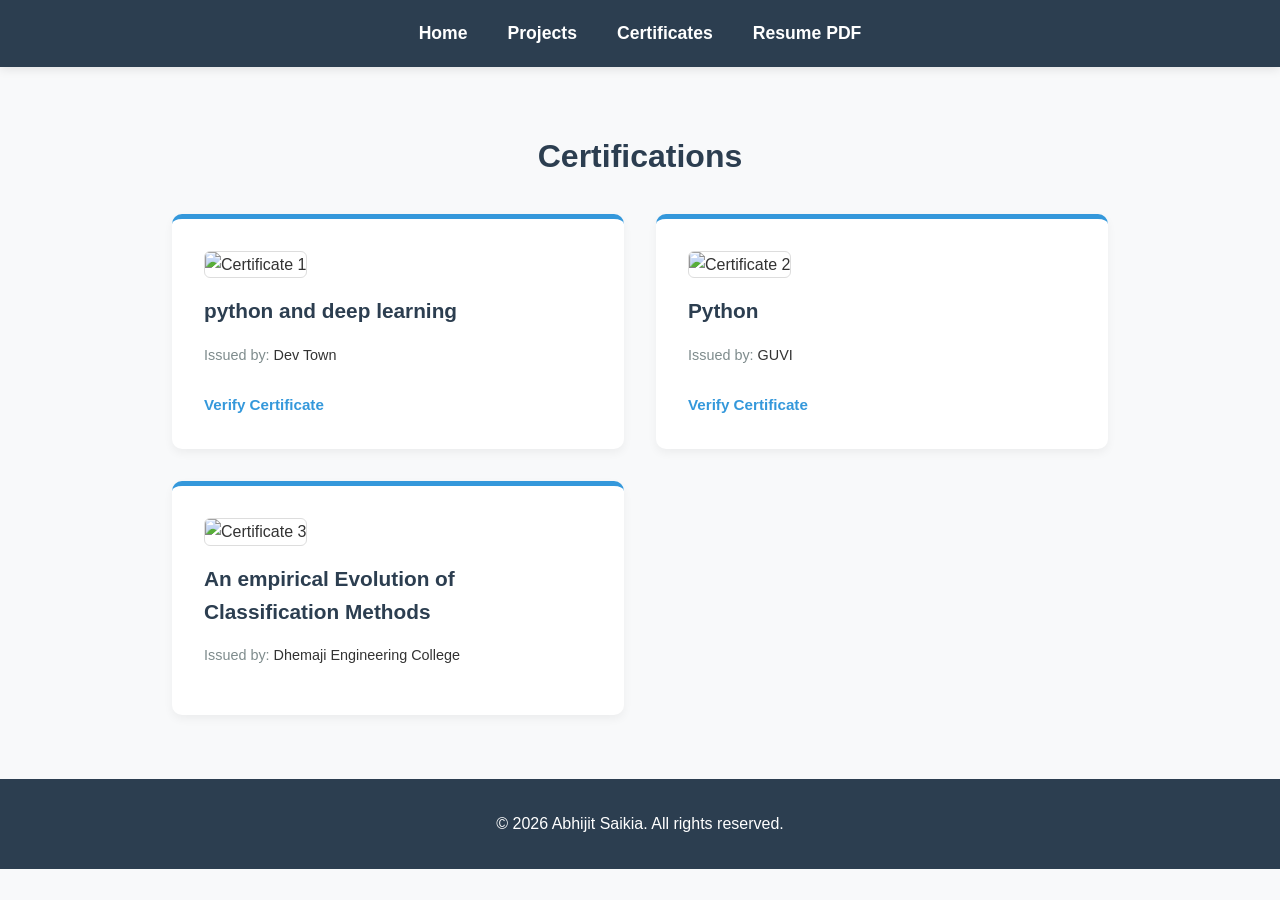
==== certificates.html @ 6fd138a2 "Add files via upload" ====
<!DOCTYPE html>
<html lang="en">
<head>
    <meta charset="UTF-8">
    <meta name="viewport" content="width=device-width, initial-scale=1.0">
    <title>My Certificates</title>
    <link rel="stylesheet" href="style.css">
</head>
<body>

    <header>
       <nav>
            <ul>
                <li><a href="index.html">Home</a></li>
                <li><a href="projects.html">Projects</a></li>
                <li><a href="certificates.html">Certificates</a></li>
                <li><a href="Abhijit_resume.pdf" target="_blank">Resume PDF</a></li>
            </ul>
        </nav>
    </header>

    <section class="section">
        <h2 class="section-title">Certifications</h2>
        <div class="card-grid">
            
            <div class="card">
                <img src="certificate/python and deep learning.jpg" alt="Certificate 1" class="cert-img">
                <h3>python and deep learning</h3>
                <p class="card-meta">Issued by: <a href="https://www.devtown.in/" target="_blank" style="text-decoration: none; color: #333;">Dev Town</a></p>
                <a href="https://www.cert.devtown.in/verify/1Iq6I5" target="_blank" class="verify-link">Verify Certificate</a>
            </div>
            
            <div class="card">
                <img src="certificate/Python .png" alt="Certificate 2" class="cert-img">
                <h3>Python</h3>
                <p class="card-meta">Issued by: <a href="https://www.guvi.in" target="_blank" style="text-decoration: none; color: #333;">GUVI</a></p>
                <a href="http://www.guvi.in/certificate?id=2fM5626GF1699u5yne" target="_blank" class="verify-link">Verify Certificate</a>
            </div>

             <div class="card">
                <img src="certificate/An empirical Evolution of Classification Methods.jpg" alt="Certificate 3" class="cert-img">
                <h3>An empirical Evolution of Classification Methods</h3>
                <p class="card-meta">Issued by: <a href="https://dec.ac.in/" target="_blank" style="text-decoration: none; color: #333;">Dhemaji Engineering College</a></p>
            </div>

        </div>
    </section>

    <div id="imageModal" class="modal">
        <span class="close-modal">&times;</span>
        <img class="modal-content" id="largeImage">
    </div>

    <footer>
        <p>&copy; 2026 Abhijit Saikia. All rights reserved.</p>
    </footer>

    <script>
        // Get the modal and the large image element
        var modal = document.getElementById("imageModal");
        var modalImg = document.getElementById("largeImage");
        
        // Get all certificate images on the page
        var images = document.getElementsByClassName("cert-img");

        // Loop through images and add a click event to each
        for (var i = 0; i < images.length; i++) {
            images[i].onclick = function(){
                modal.style.display = "block"; // Show the modal
                modalImg.src = this.src; // Set the large image source to the clicked image's source
            }
        }

        // Get the <span> element that closes the modal
        var span = document.getElementsByClassName("close-modal")[0];

        // Close modal when the "X" is clicked
        span.onclick = function() {
            modal.style.display = "none";
        }

        // Close modal if the user clicks anywhere outside the large image
        modal.onclick = function(event) {
            if (event.target !== modalImg) {
                modal.style.display = "none";
            }
        }
    </script>
</body>
</html>
---- style.css ----
/* style.css */
html {
    scroll-behavior: smooth;
    /* This ensures the sticky header doesn't cover your section titles when scrolling */
    scroll-padding-top: 80px; 
}

* {
    margin: 0;
    padding: 0;
    box-sizing: border-box;
    font-family: 'Segoe UI', Tahoma, Geneva, Verdana, sans-serif;
}

body {
    background-color: #f8f9fa;
    color: #333;
    line-height: 1.6;
}

/* Navigation */
header {
    background-color: #2c3e50;
    padding: 1.2rem 0;
    position: sticky;
    top: 0;
    z-index: 100;
    box-shadow: 0 2px 10px rgba(0,0,0,0.1);
}

nav ul {
    list-style: none;
    display: flex;
    justify-content: center;
    gap: 2.5rem;
}

nav a {
    color: white;
    text-decoration: none;
    font-weight: 600;
    font-size: 1.1rem;
    transition: color 0.3s ease;
}

nav a:hover {
    color: #3498db;
}

/* Sections */
.section {
    max-width: 1000px;
    margin: 0 auto;
    padding: 4rem 2rem;
    border-bottom: 1px solid #eaeaea;
}

.section:last-of-type {
    border-bottom: none;
}

.section-title {
    text-align: center;
    font-size: 2rem;
    color: #2c3e50;
    margin-bottom: 2rem;
}

/* About / Hero Section */
.profile-header {
    text-align: center;
}

.profile-img {
    width: 220px;
    height: 220px;
    border-radius: 50%;
    object-fit: cover;
    object-position: top; /* ADD THIS LINE */
    border: 5px solid #3498db;
    margin-bottom: 1.5rem;
    box-shadow: 0 4px 15px rgba(0,0,0,0.1);
}

.about-text {
    max-width: 700px;
    margin: 1.5rem auto;
    font-size: 1.1rem;
    color: #555;
}

/* Social Media */
.social-links {
    margin-top: 1.5rem;
}

.social-links a {
    text-decoration: none;
    color: #2c3e50;
    font-size: 1.1rem;
    margin: 0 12px;
    font-weight: bold;
    padding: 8px 16px;
    border: 2px solid #2c3e50;
    border-radius: 20px;
    transition: all 0.3s ease;
}

.social-links a:hover {
    background-color: #3498db;
    color: white;
    border-color: #3498db;
}

/* Cards for Projects and Certificates */
.card-grid {
    display: grid;
    grid-template-columns: repeat(auto-fit, minmax(300px, 1fr));
    gap: 2rem;
}

.card {
    background: white;
    padding: 2rem;
    border-radius: 10px;
    box-shadow: 0 4px 10px rgba(0,0,0,0.05);
    border-top: 5px solid #3498db;
    transition: transform 0.3s ease;
}

.card:hover {
    transform: translateY(-5px);
}

.card h3 {
    color: #2c3e50;
    margin-bottom: 1rem;
    font-size: 1.3rem;
}

.card-meta {
    font-size: 0.9rem;
    color: #7f8c8d;
    margin-bottom: 1rem;
}

/* Certificates specific */
.cert-img {
    width: 100%;
    height: auto;
    border-radius: 6px;
    margin-bottom: 1rem;
    border: 1px solid #ddd;
    cursor: pointer; /* Makes it look clickable */
    transition: opacity 0.3s;
}

.cert-img:hover {
    opacity: 0.8; /* Slight fade when hovering */
}

/* Verification Link Styling */
.verify-link {
    display: inline-block;
    margin-top: 10px;
    color: #3498db;
    text-decoration: none;
    font-weight: 600;
    font-size: 0.95rem;
    transition: color 0.3s ease;
}

.verify-link:hover {
    color: #2c3e50;
    text-decoration: underline;
}

/* Modal/Lightbox Styles for Popup Images */
.modal {
    display: none; /* Hidden by default */
    position: fixed; /* Stay in place */
    z-index: 1000; /* Sit on top of everything */
    padding-top: 50px;
    left: 0;
    top: 0;
    width: 100%; /* Full width */
    height: 100%; /* Full height */
    background-color: rgba(0,0,0,0.8); /* Black background with opacity */
}

.modal-content {
    margin: auto;
    display: block;
    max-width: 90%;
    max-height: 85vh;
    border-radius: 8px;
    box-shadow: 0 4px 15px rgba(0,0,0,0.5);
}

.close-modal {
    position: absolute;
    top: 20px;
    right: 35px;
    color: #f1f1f1;
    font-size: 40px;
    font-weight: bold;
    cursor: pointer;
}

.close-modal:hover,
.close-modal:focus {
    color: #bbb;
    text-decoration: none;
}

/* Footer */
footer {
    text-align: center;
    padding: 2rem;
    background-color: #2c3e50;
    color: white;
}
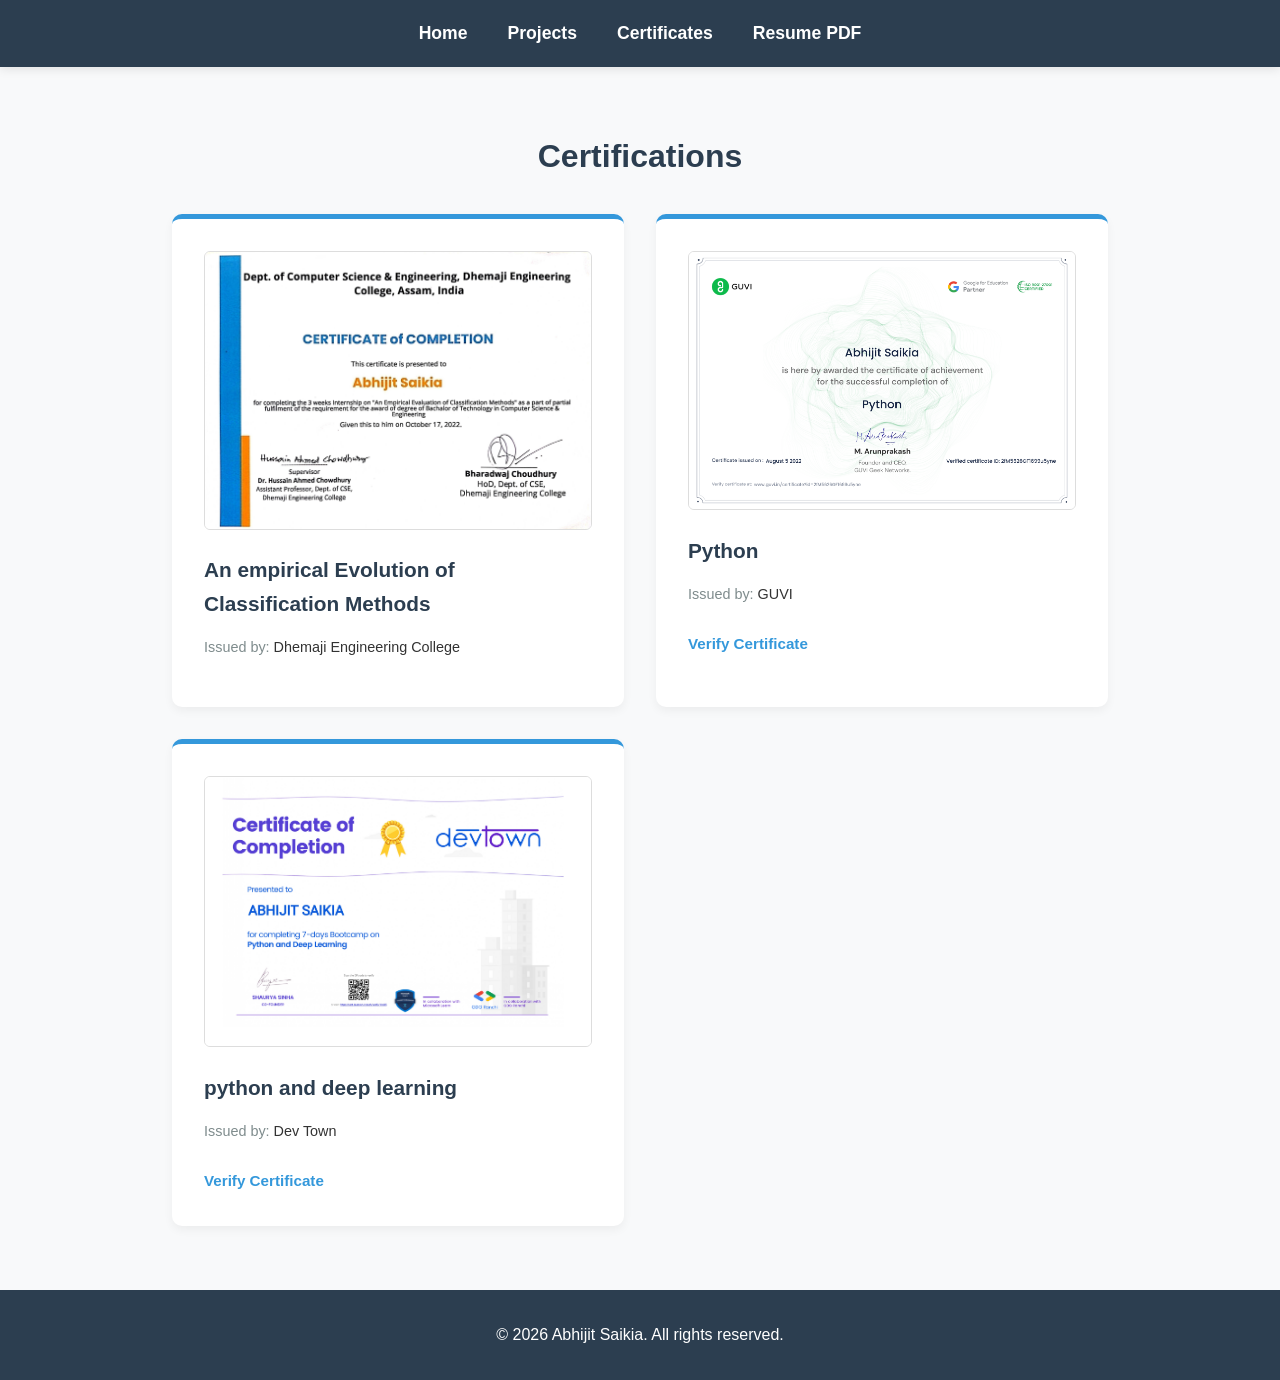
==== commit 9237618c: "Update certificates.html" ====
--- a/certificates.html
+++ b/certificates.html
@@ -24,25 +24,25 @@
         <div class="card-grid">
             
             <div class="card">
+                <img src="certificate/An empirical Evolution of Classification Methods.jpg" alt="Certificate 3" class="cert-img">
+                <h3>An empirical Evolution of Classification Methods</h3>
+                <p class="card-meta">Issued by: <a href="https://dec.ac.in/" target="_blank" style="text-decoration: none; color: #333;">Dhemaji Engineering College</a></p>
+            </div>
+
+            <div class="card">
+                <img src="certificate/Python .png" alt="Certificate 2" class="cert-img">
+                <h3>Python</h3>
+                <p class="card-meta">Issued by: <a href="https://www.guvi.in" target="_blank" style="text-decoration: none; color: #333;">GUVI</a></p>
+                <a href="http://www.guvi.in/certificate?id=2fM5626GF1699u5yne" target="_blank" class="verify-link">Verify Certificate</a>
+            </div>
+            
+            <div class="card">
                 <img src="certificate/python and deep learning.jpg" alt="Certificate 1" class="cert-img">
                 <h3>python and deep learning</h3>
                 <p class="card-meta">Issued by: <a href="https://www.devtown.in/" target="_blank" style="text-decoration: none; color: #333;">Dev Town</a></p>
                 <a href="https://www.cert.devtown.in/verify/1Iq6I5" target="_blank" class="verify-link">Verify Certificate</a>
             </div>
             
-            <div class="card">
-                <img src="certificate/Python .png" alt="Certificate 2" class="cert-img">
-                <h3>Python</h3>
-                <p class="card-meta">Issued by: <a href="https://www.guvi.in" target="_blank" style="text-decoration: none; color: #333;">GUVI</a></p>
-                <a href="http://www.guvi.in/certificate?id=2fM5626GF1699u5yne" target="_blank" class="verify-link">Verify Certificate</a>
-            </div>
-
-             <div class="card">
-                <img src="certificate/An empirical Evolution of Classification Methods.jpg" alt="Certificate 3" class="cert-img">
-                <h3>An empirical Evolution of Classification Methods</h3>
-                <p class="card-meta">Issued by: <a href="https://dec.ac.in/" target="_blank" style="text-decoration: none; color: #333;">Dhemaji Engineering College</a></p>
-            </div>
-
         </div>
     </section>
 
@@ -87,4 +87,4 @@
         }
     </script>
 </body>
-</html>+</html>
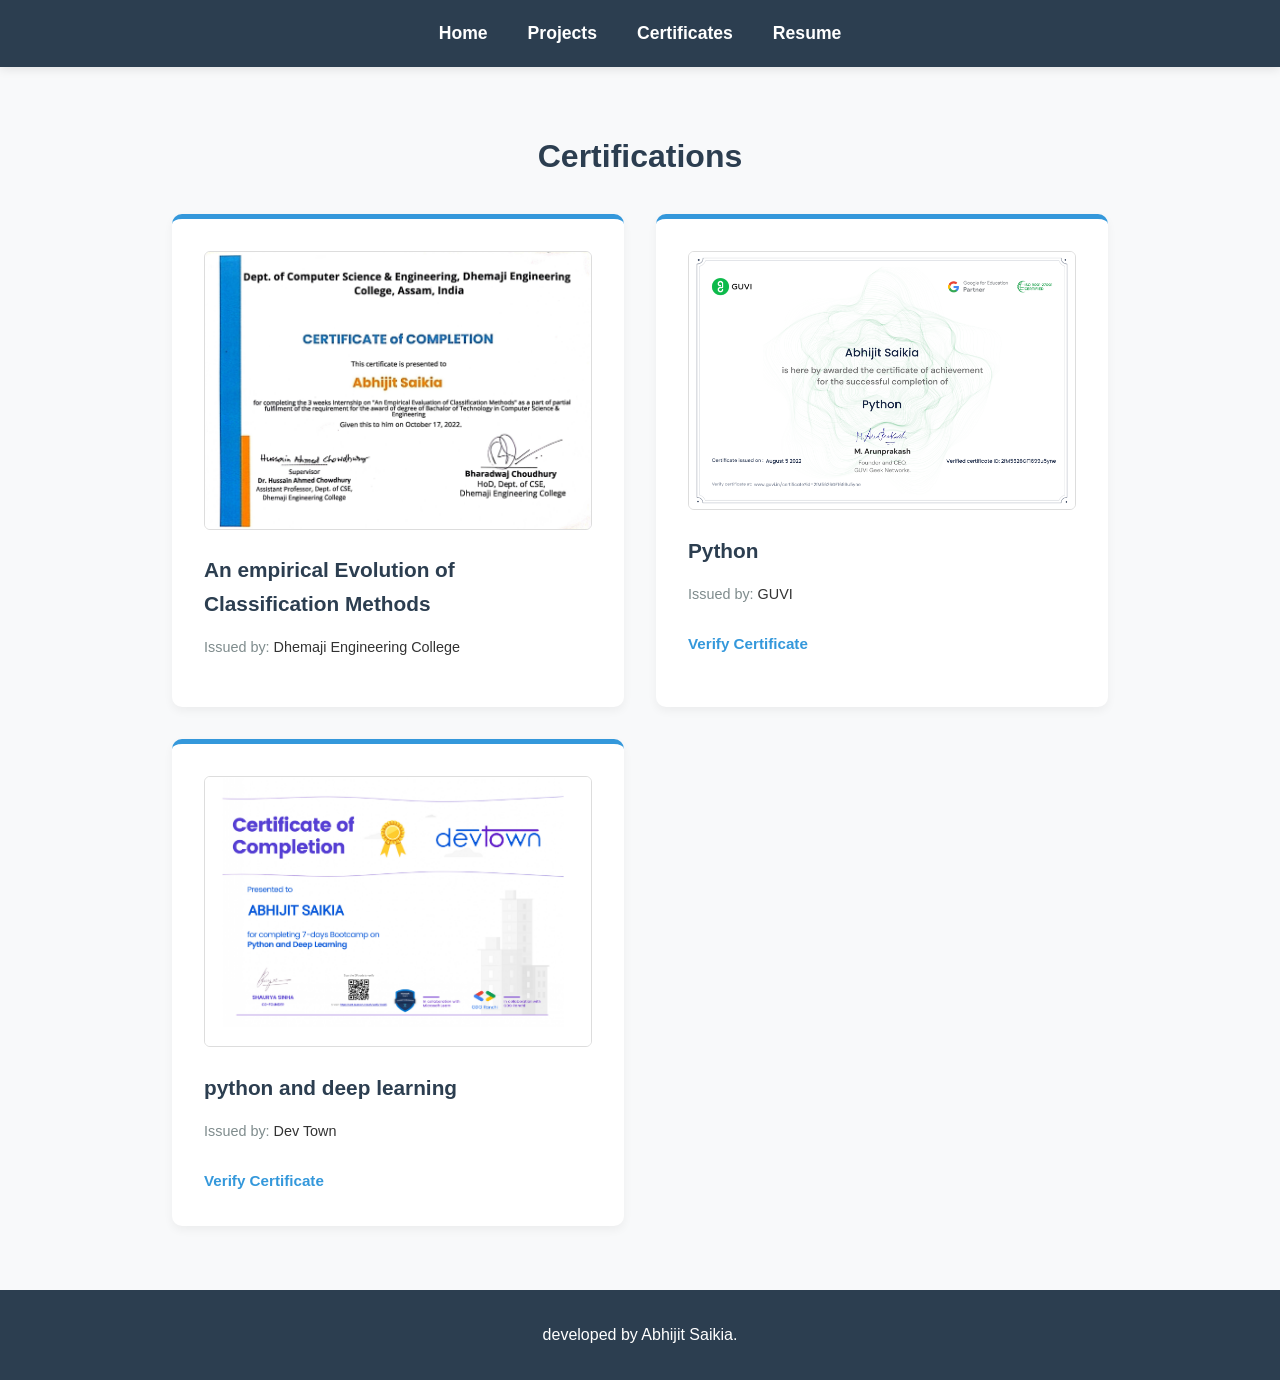
==== commit d00b8b94: "Update certificates.html" ====
--- a/certificates.html
+++ b/certificates.html
@@ -7,22 +7,17 @@
     <link rel="stylesheet" href="style.css">
 </head>
 <body>
-
-    <header>
-       <nav>
-            <ul>
-                <li><a href="index.html">Home</a></li>
-                <li><a href="projects.html">Projects</a></li>
-                <li><a href="certificates.html">Certificates</a></li>
-                <li><a href="Abhijit_resume.pdf" target="_blank">Resume PDF</a></li>
-            </ul>
-        </nav>
-    </header>
+    <script src="header.js"></script>
+    
+    <my-header></my-header>
 
     <section class="section">
         <h2 class="section-title">Certifications</h2>
         <div class="card-grid">
             
+
+
+
             <div class="card">
                 <img src="certificate/An empirical Evolution of Classification Methods.jpg" alt="Certificate 3" class="cert-img">
                 <h3>An empirical Evolution of Classification Methods</h3>
@@ -43,6 +38,9 @@
                 <a href="https://www.cert.devtown.in/verify/1Iq6I5" target="_blank" class="verify-link">Verify Certificate</a>
             </div>
             
+
+             
+
         </div>
     </section>
 
@@ -51,9 +49,10 @@
         <img class="modal-content" id="largeImage">
     </div>
 
-    <footer>
-        <p>&copy; 2026 Abhijit Saikia. All rights reserved.</p>
-    </footer>
+  <script src="footer.js"></script>
+    
+    <my-footer></my-footer>
+
 
     <script>
         // Get the modal and the large image element
--- a/style.css
+++ b/style.css
@@ -1,3 +1,55 @@
+/* ========================================= */
+/* MOBILE RESPONSIVENESS                     */
+/* ========================================= */
+
+@media (max-width: 768px) {
+    /* Stack the navigation menu so it doesn't get squeezed */
+    nav ul {
+        flex-wrap: wrap;
+        gap: 1rem;
+        padding: 0 1rem;
+    }
+
+    nav a {
+        font-size: 1rem;
+    }
+
+    /* Reduce padding so content fits better on tiny screens */
+    .section {
+        padding: 2.5rem 1rem;
+    }
+
+    /* Make the profile picture slightly smaller */
+    .profile-img {
+        width: 160px;
+        height: 160px;
+        margin-bottom: 1rem;
+        object-position: top; /* <--- ADD THIS HERE TOO */
+    }
+
+    /* Adjust text sizes */
+    h1 {
+        font-size: 1.8rem;
+    }
+
+    h2 {
+        font-size: 1.2rem;
+    }
+
+    .about-text {
+        font-size: 1rem;
+        margin: 1rem auto;
+    }
+
+    /* Stack or wrap the social buttons neatly */
+    .social-links a {
+        display: inline-block;
+        margin: 5px;
+        font-size: 0.95rem;
+        padding: 6px 12px;
+    }
+}
+
 /* style.css */
 html {
     scroll-behavior: smooth;
@@ -219,4 +271,4 @@
     padding: 2rem;
     background-color: #2c3e50;
     color: white;
-}+}
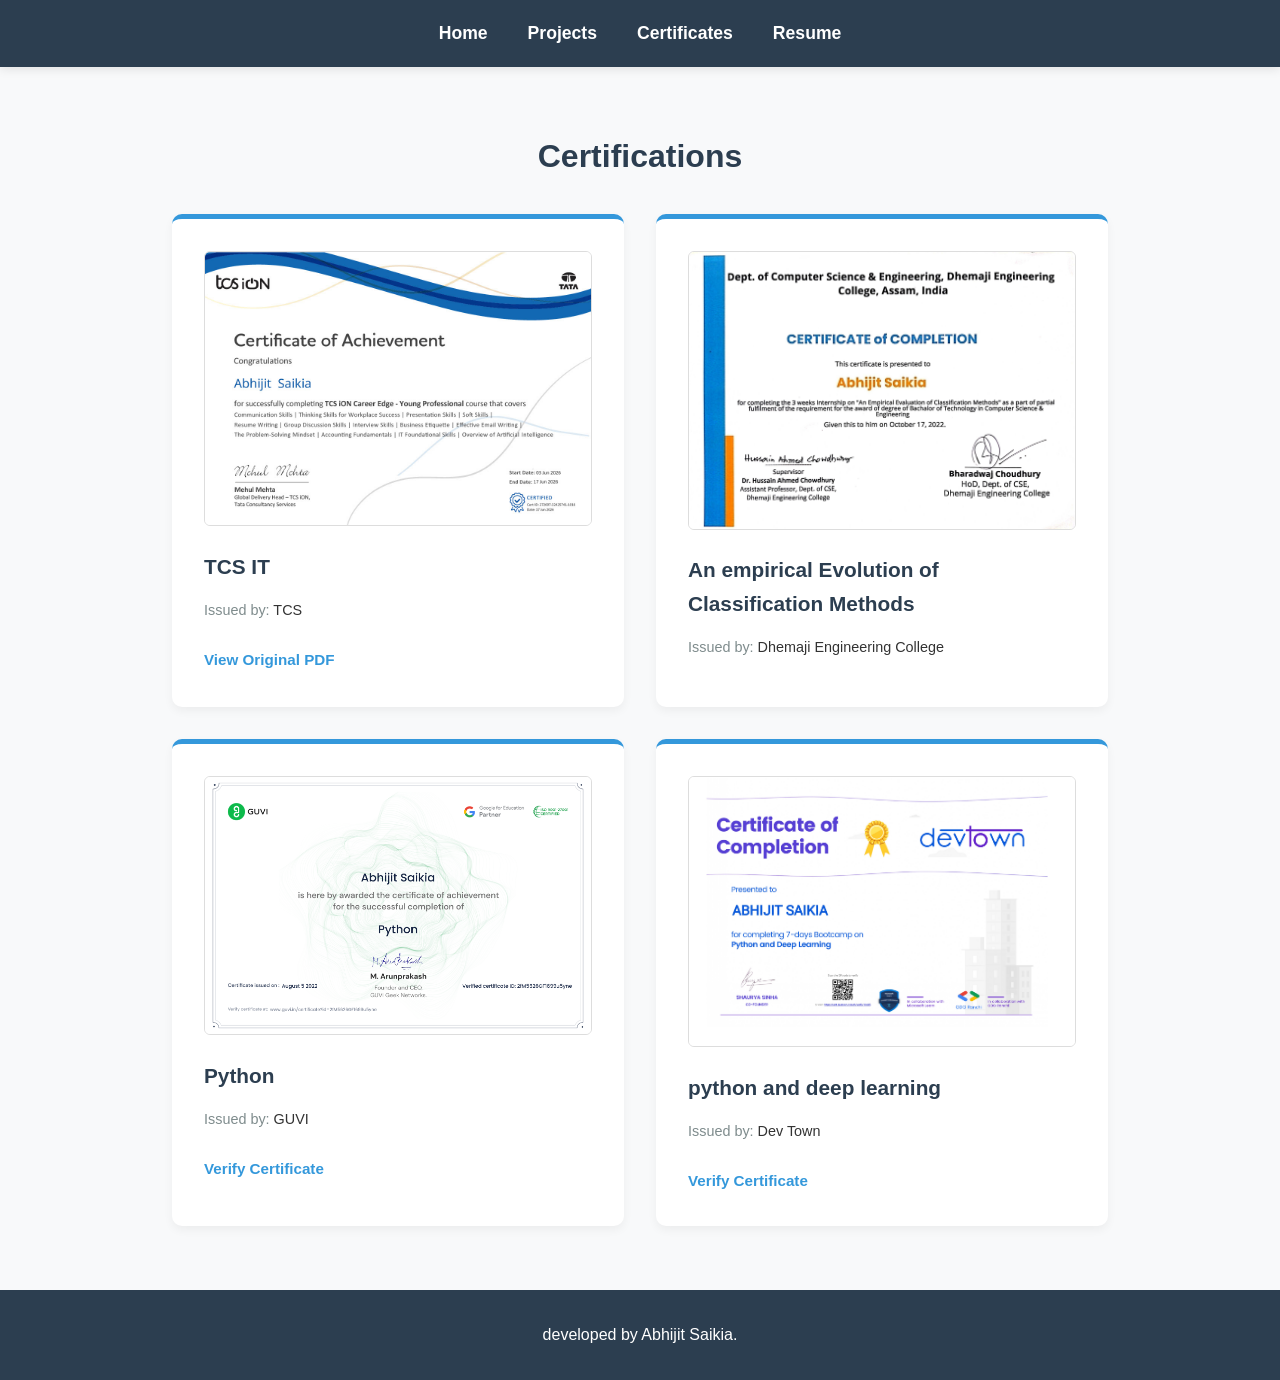
==== commit 57c19285: "Update certificates.html" ====
--- a/certificates.html
+++ b/certificates.html
@@ -16,6 +16,13 @@
         <div class="card-grid">
             
 
+
+             <div class="card">
+                  <img src="certificate/TCS_Young_Professional.jpg" alt="TCS Certificate" class="cert-img">
+                  <h3>TCS IT</h3>
+                  <p class="card-meta">Issued by: <a href="https://www.tcsion.com/" target="_blank" style="text-decoration: none; color: #333;">TCS</a></p>
+                   <a href="certificate/TCS_Young_Professional.pdf" target="_blank" class="verify-link">View Original PDF</a>
+             </div>
 
 
             <div class="card">
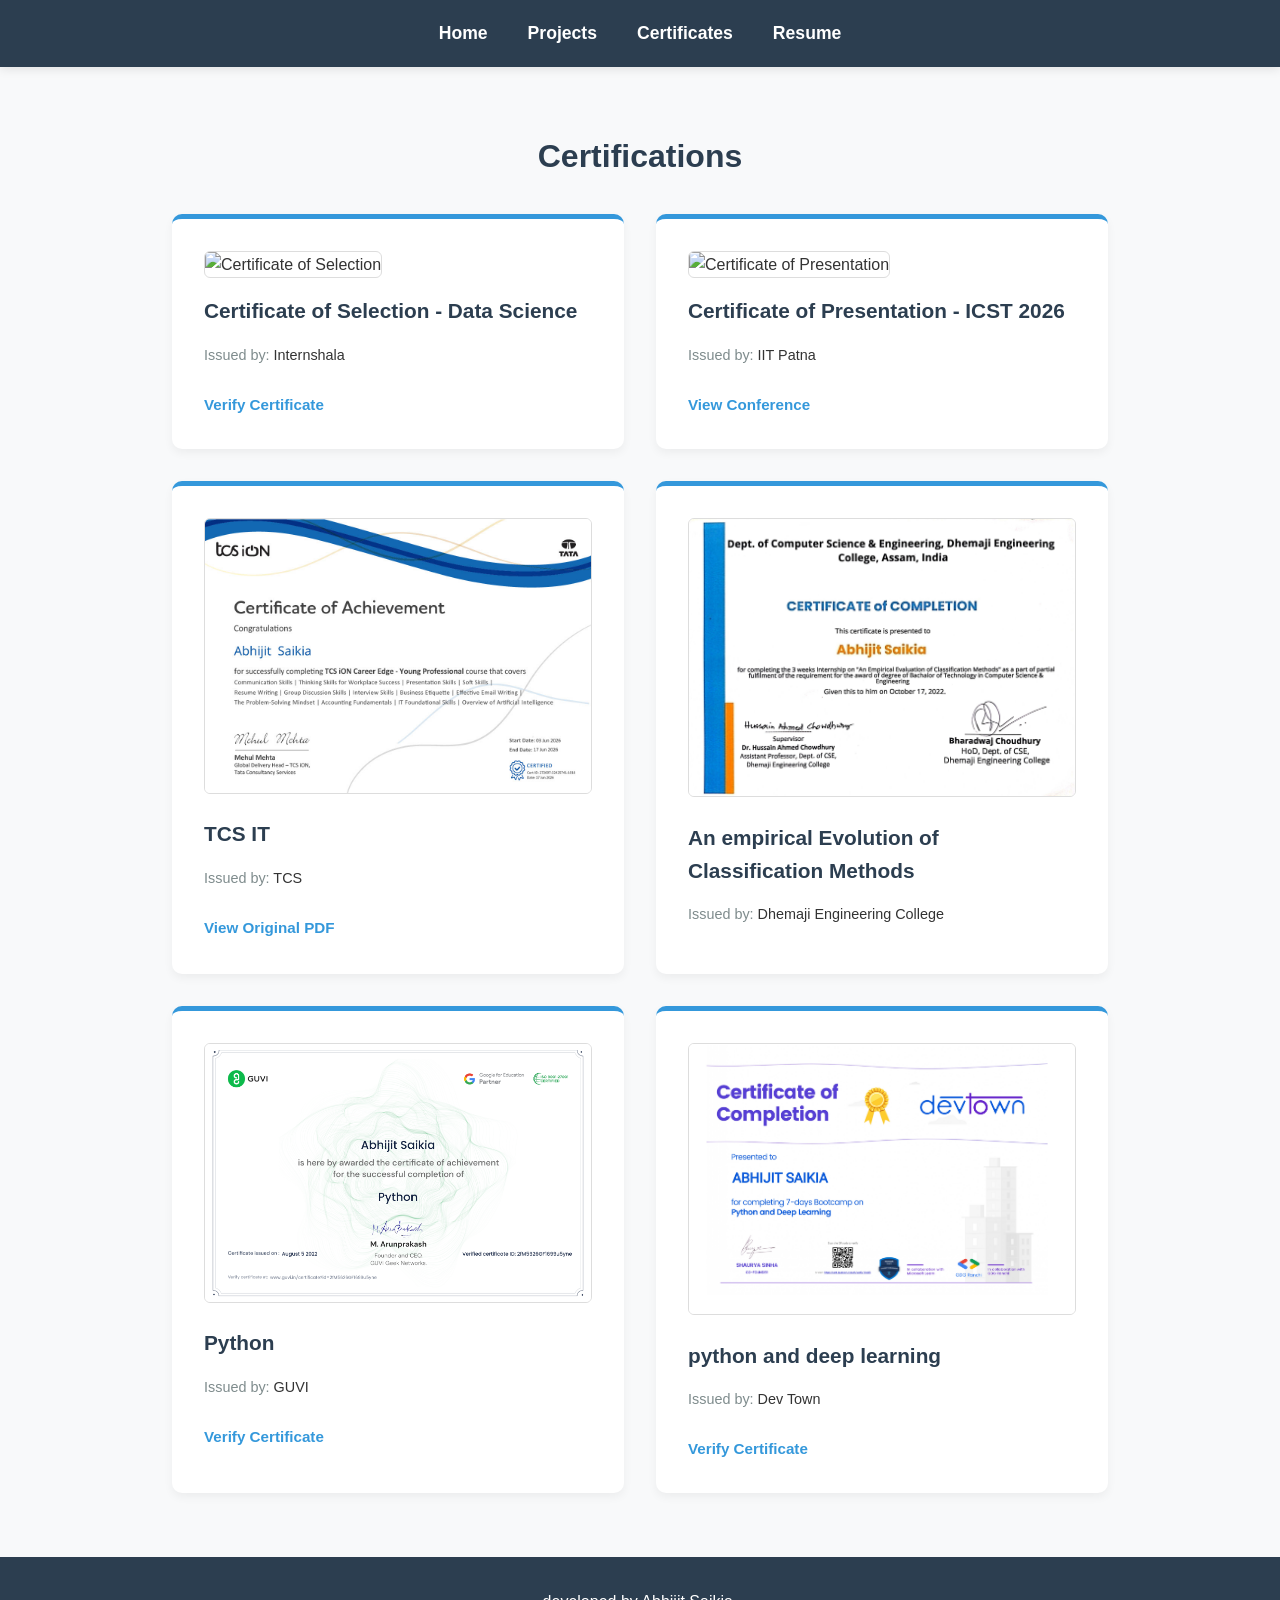
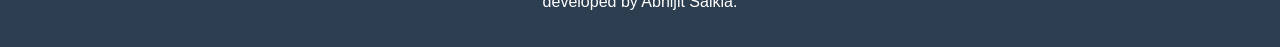
==== commit 4c475701: "Update certificates.html with new certificates" ====
--- a/certificates.html
+++ b/certificates.html
@@ -15,15 +15,26 @@
         <h2 class="section-title">Certifications</h2>
         <div class="card-grid">
             
+            <div class="card">
+                <img src="certificate/Abhijit_Saikia_Hired_Certificate.jpg.jpg" alt="Certificate of Selection" class="cert-img">
+                <h3>Certificate of Selection - Data Science</h3>
+                <p class="card-meta">Issued by: <a href="https://internshala.com" target="_blank" style="text-decoration: none; color: #333;">Internshala</a></p>
+                <a href="https://internshala.com/verify_certificate" target="_blank" class="verify-link">Verify Certificate</a>
+            </div>
 
+            <div class="card">
+                <img src="certificate/ICST 2026 Presentation Certificate-044.jpg.jpg" alt="Certificate of Presentation" class="cert-img">
+                <h3>Certificate of Presentation - ICST 2026</h3>
+                <p class="card-meta">Issued by: <a href="https://scrs.in/conference/icst2026" target="_blank" style="text-decoration: none; color: #333;">IIT Patna</a></p>
+                <a href="https://scrs.in/conference/icst2026" target="_blank" class="verify-link">View Conference</a>
+            </div>
 
              <div class="card">
                   <img src="certificate/TCS_Young_Professional.jpg" alt="TCS Certificate" class="cert-img">
                   <h3>TCS IT</h3>
                   <p class="card-meta">Issued by: <a href="https://www.tcsion.com/" target="_blank" style="text-decoration: none; color: #333;">TCS</a></p>
-                   <a href="certificate/TCS_Young_Professional.pdf" target="_blank" class="verify-link">View Original PDF</a>
+                   <a href="certificatepdf/TCS_Young Professional.pdf" target="_blank" class="verify-link">View Original PDF</a>
              </div>
-
 
             <div class="card">
                 <img src="certificate/An empirical Evolution of Classification Methods.jpg" alt="Certificate 3" class="cert-img">
@@ -45,9 +56,6 @@
                 <a href="https://www.cert.devtown.in/verify/1Iq6I5" target="_blank" class="verify-link">Verify Certificate</a>
             </div>
             
-
-             
-
         </div>
     </section>
 
@@ -59,7 +67,6 @@
   <script src="footer.js"></script>
     
     <my-footer></my-footer>
-
 
     <script>
         // Get the modal and the large image element
